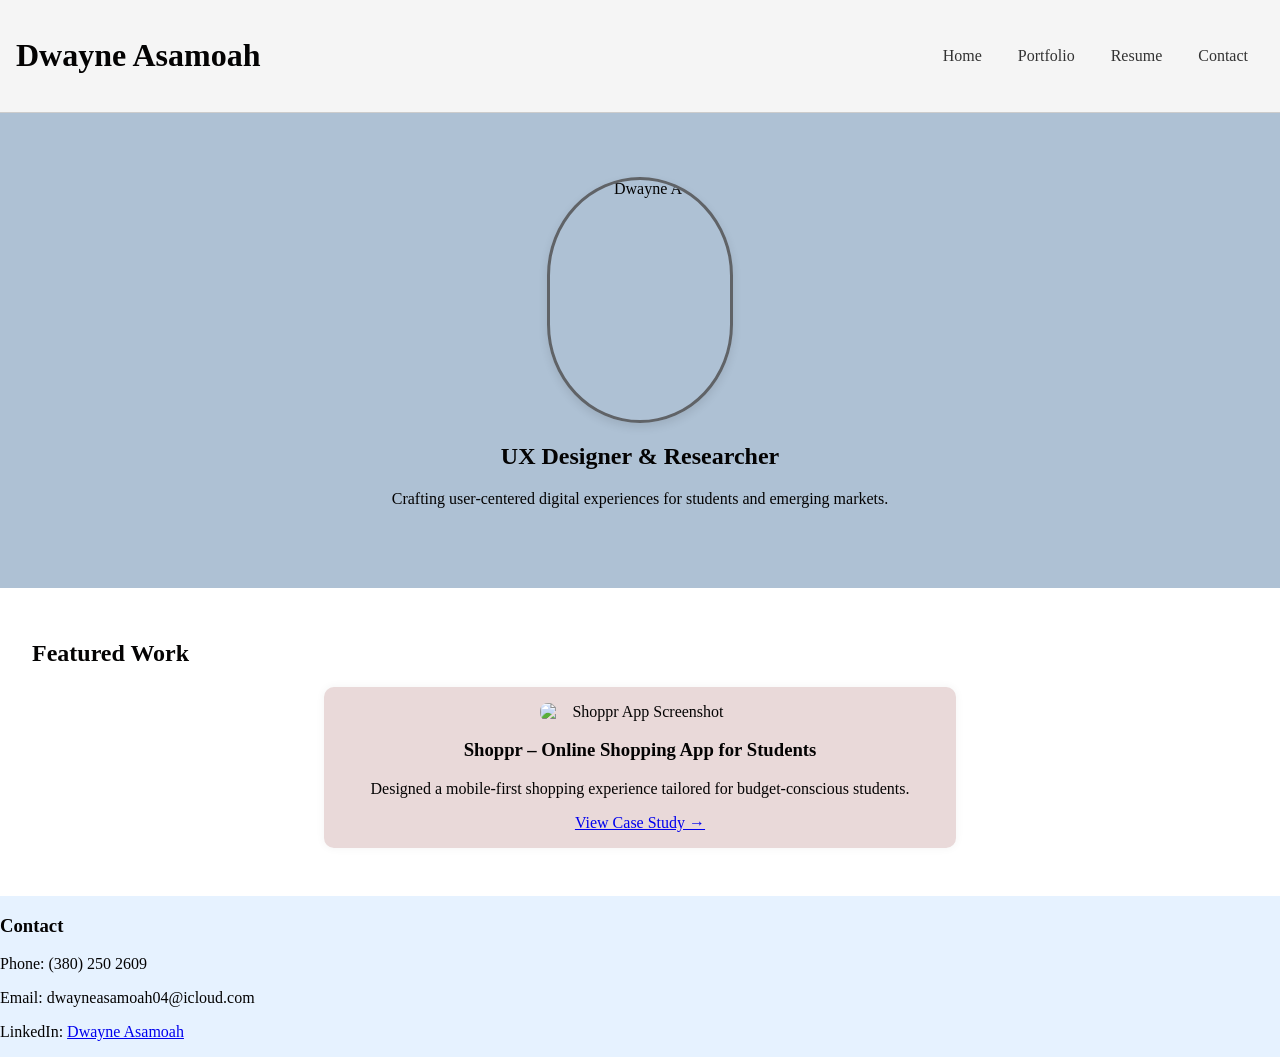
==== portfolio.html @ 017b69c5 "portfolio, shoppr, style.css entire portfoliowebsite." ====
<!DOCTYPE html>
<html lang="en">
<head>
  <meta charset="UTF-8">
  <meta name="viewport" content="width=device-width, initial-scale=1">
  <title>Dwayne A | UX Designer</title>
  <link rel="stylesheet" href="style.css">
</head>
<body>
  <header>
    <h1>Dwayne Asamoah</h1>
    <nav>
      <a href="index.html">Home</a>
      <a href="#portfolio">Portfolio</a>
      <a href="./dwayne_resume_2025.pdf" target="_blank">Resume</a>
      <a href="#contact">Contact</a>
    </nav>
  </header>

  <section class="hero">
    <img src="./whitecoatselfie .JPG" alt="Dwayne A" class="hero-img">
    <h2>UX Designer & Researcher</h2>
    <p>Crafting user-centered digital experiences for students and emerging markets.</p>
  </section>
  

  <section id="portfolio" class="projects">
    <h2>Featured Work</h2>
    <div class="project-card">
      <img src="./SHOPPR.LOGO.png" alt="Shoppr App Screenshot">
      <h3>Shoppr – Online Shopping App for Students</h3>
      <p>Designed a mobile-first shopping experience tailored for budget-conscious students.</p>
      <a href="./shoppr.html">View Case Study →</a>
    </div>
  </section>

  <footer id="contact">
    <h3>Contact</h3>
    <p>Phone: (380) 250 2609</p>
    <p>Email: dwayneasamoah04@icloud.com</p>
    <p>LinkedIn: <a href="https://linkedin.com/in/dwayneasamoah" target="_blank">Dwayne Asamoah</a></p>
  </footer>
</body>
</html>
---- style.css ----
/* Base styling for the whole site */
body {
    font-family: 'Times New Roman', Times, serif;
    margin: 0;
    padding: 0;
    background-color: #e6f2ff; /* Light blue background */
    color: #040303;
  }
  
  /* Header styles with faded gray */
  header {
    background-color: #f5f5f5; /* Faded gray */
    padding: 1em;
    display: flex;
    justify-content: space-between;
    align-items: center;
    border-bottom: 1px solid #ccc;
  }
  
  nav a {
    margin: 0 1em;
    text-decoration: none;
    color: #333;
  }
  
  /* Hero section styles */
  .hero {
    text-align: center;
    padding: 4em 2em;
    background-color: #aec1d4; /* Slightly darker blue for contrast */
  }
  
  /* Projects section */
  .projects {
    padding: 2em;
  }
  
  /* Project card design */
  .project-card {
    max-width: 600px;
    margin: 1em auto;
    padding: 1em;
    background: #e9d9d9;
    border-radius: 10px;
    box-shadow: 0 0 10px rgba(0,0,0,0.05);
    text-align: center;
  }
  
  
  .project-card img {
    max-width: 100%;      /* Prevents overflow */
    width: 200px;         /* Controls image size */
    height: auto;         /* Maintains aspect ratio */
    border-radius: 8px;
    display: block;
    margin: 0 auto 1em auto;
  }

  #portfolio {
    background-color: #ffffff;
  }

  .hero-img {
    width: 180px;
    height: 240px;
    object-fit: cover;
    border-radius: 50% / 40%;  /* Oval shape */
    border: 3px solid #606367;  /* Blue border */
    margin-bottom: 1em;
    box-shadow: 0 4px 10px rgba(0, 0, 0, 0.1);
    display: block;
    margin-left: auto;
    margin-right: auto;
  }
  
  .prototype-gallery {
    display: flex;
    flex-wrap: wrap;
    gap: 1em;
    justify-content: center;
    margin-top: 1em;
  }
  
  .prototype-gallery img {
    width: 200px;
    border-radius: 8px;
    box-shadow: 0 4px 8px rgba(0,0,0,0.1);
    transition: transform 0.3s ease;
  }
  
  .prototype-gallery img:hover {
    transform: scale(1.05);
  }
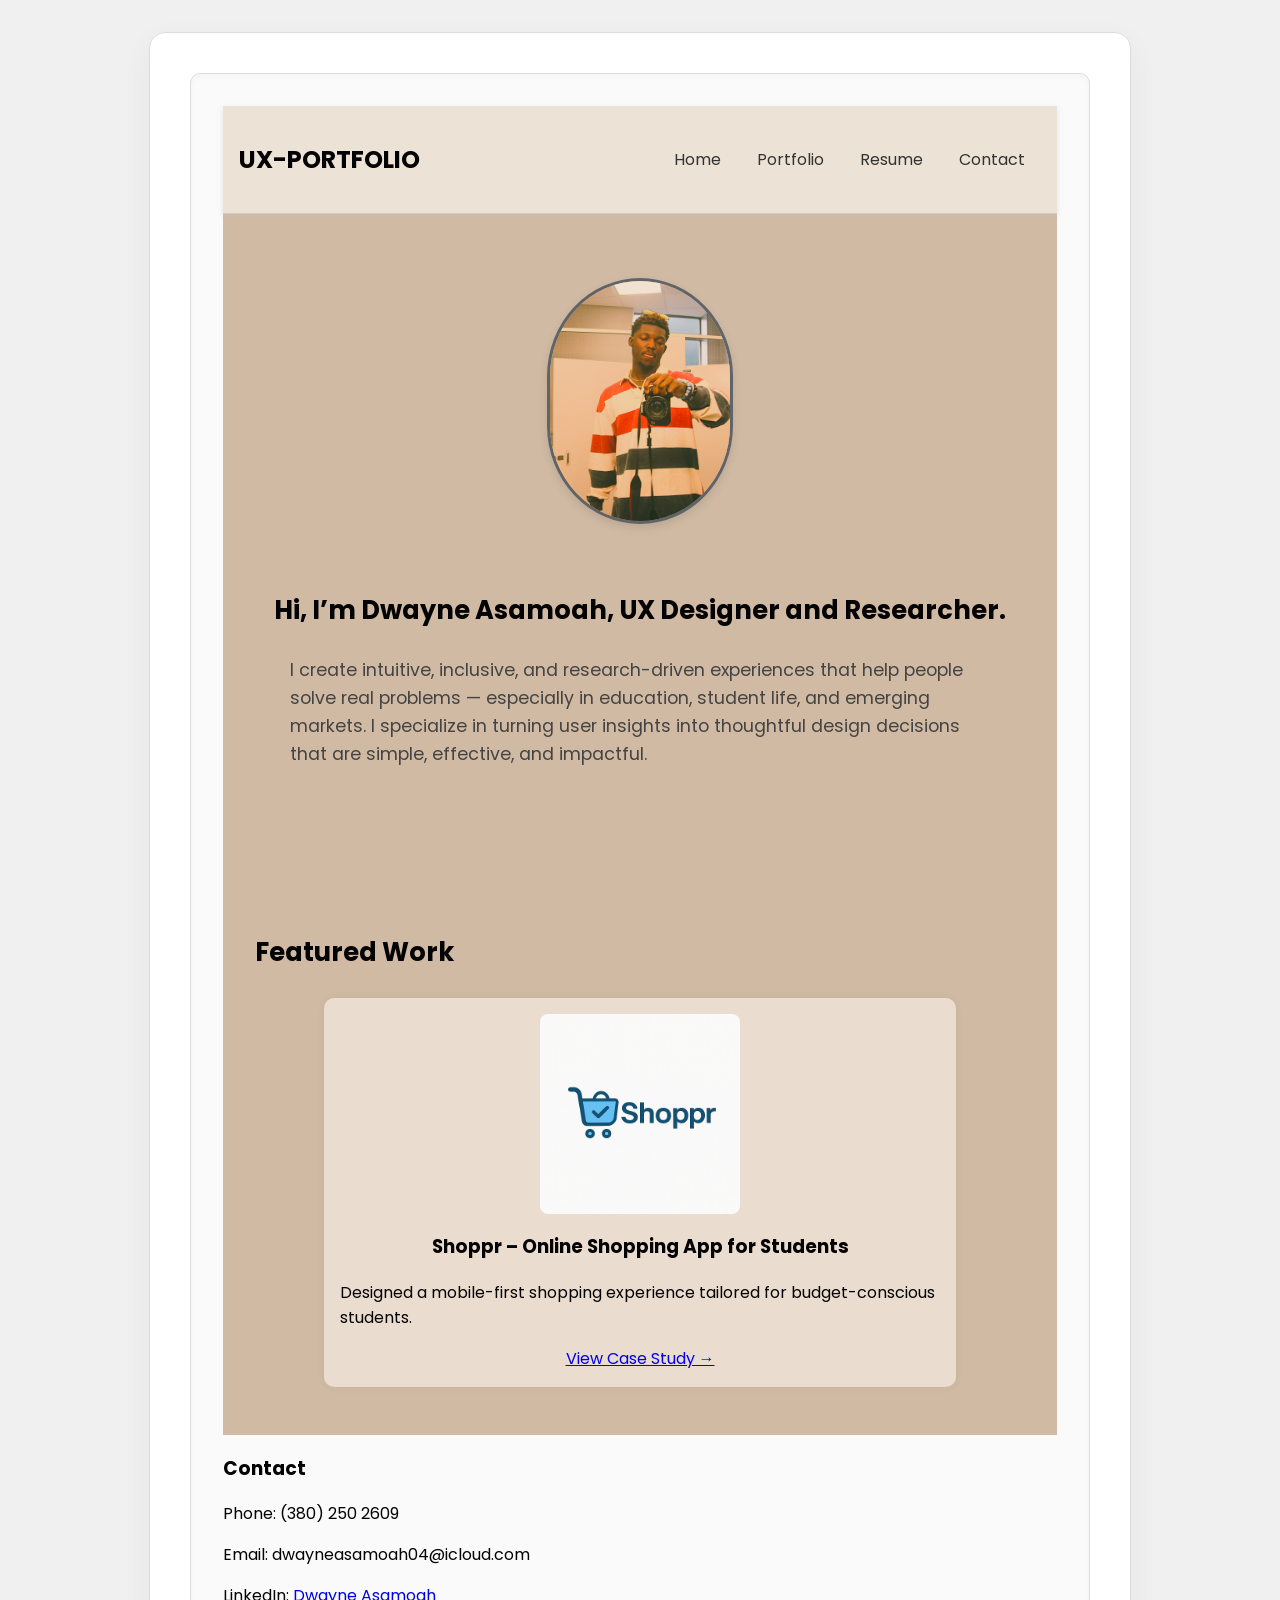
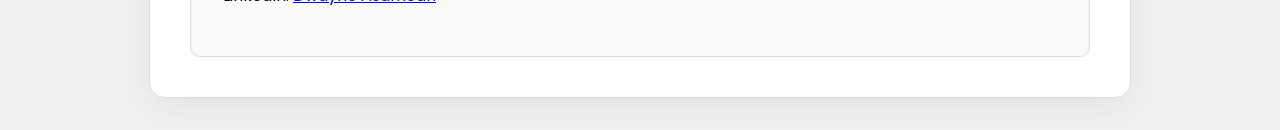
==== commit 64227c50: "Add files via upload" ====
--- a/portfolio.html
+++ b/portfolio.html
@@ -5,40 +5,48 @@
   <meta name="viewport" content="width=device-width, initial-scale=1">
   <title>Dwayne A | UX Designer</title>
   <link rel="stylesheet" href="style.css">
+  <link href="https://fonts.googleapis.com/css2?family=Poppins:wght@400;600;700&display=swap" rel="stylesheet">
 </head>
 <body>
-  <header>
-    <h1>Dwayne Asamoah</h1>
-    <nav>
-      <a href="index.html">Home</a>
-      <a href="#portfolio">Portfolio</a>
-      <a href="./dwayne_resume_2025.pdf" target="_blank">Resume</a>
-      <a href="#contact">Contact</a>
-    </nav>
-  </header>
-
-  <section class="hero">
-    <img src="./whitecoatselfie .JPG" alt="Dwayne A" class="hero-img">
-    <h2>UX Designer & Researcher</h2>
-    <p>Crafting user-centered digital experiences for students and emerging markets.</p>
-  </section>
-  
-
-  <section id="portfolio" class="projects">
-    <h2>Featured Work</h2>
-    <div class="project-card">
-      <img src="./SHOPPR.LOGO.png" alt="Shoppr App Screenshot">
-      <h3>Shoppr – Online Shopping App for Students</h3>
-      <p>Designed a mobile-first shopping experience tailored for budget-conscious students.</p>
-      <a href="./shoppr.html">View Case Study →</a>
+    <div class="portfolio">
+        <div class="portfolio-inner">
+        <section class="project-content">
+            <header>
+                <h1>UX-PORTFOLIO</h1>
+                <nav>
+                  <a href="index.html">Home</a>
+                  <a href="#portfolio">Portfolio</a>
+                  <a href="./dwayne_resume_2025.pdf" target="_blank">Resume</a>
+                  <a href="#contact">Contact</a>
+                </nav>
+              </header>
+            
+              <section class="hero">
+                <img src="./whitecoatselfie .JPG" alt="Dwayne A" class="hero-img">
+                <h2>Hi, I’m Dwayne Asamoah, UX Designer and Researcher.</h2>
+                <p>I create intuitive, inclusive, and research-driven experiences that help people solve real problems — especially in education, student life, and emerging markets. I specialize in turning user insights into thoughtful design decisions that are simple, effective, and impactful.</p>
+              </section>
+              
+              
+            
+              <section id="portfolio" class="projects">
+                <h2>Featured Work</h2>
+                <div class="project-card">
+                  <img src="./SHOPPR.LOGO.png" alt="Shoppr App Screenshot">
+                  <h3>Shoppr – Online Shopping App for Students</h3>
+                  <p>Designed a mobile-first shopping experience tailored for budget-conscious students.</p>
+                  <a href="./shoppr.html">View Case Study →</a>
+                </div>
+              </section>
+            
+              <footer id="contact">
+                <h3>Contact</h3>
+                <p>Phone: (380) 250 2609</p>
+                <p>Email: dwayneasamoah04@icloud.com</p>
+                <p>LinkedIn: <a href="https://linkedin.com/in/dwayneasamoah" target="_blank">Dwayne Asamoah</a></p>
+              </footer>
+        </section>
+      </div>
     </div>
-  </section>
-
-  <footer id="contact">
-    <h3>Contact</h3>
-    <p>Phone: (380) 250 2609</p>
-    <p>Email: dwayneasamoah04@icloud.com</p>
-    <p>LinkedIn: <a href="https://linkedin.com/in/dwayneasamoah" target="_blank">Dwayne Asamoah</a></p>
-  </footer>
 </body>
 </html>
--- a/style.css
+++ b/style.css
@@ -1,19 +1,50 @@
 /* Base styling for the whole site */
 body {
-    font-family: 'Times New Roman', Times, serif;
+    font-family: 'Poppins', sans-serif;
+    font-weight: 400;
     margin: 0;
     padding: 0;
-    background-color: #e6f2ff; /* Light blue background */
+    background-color: #f1f0f0; /* Outer background outside the card */
     color: #040303;
-  }
-  
+    display: flex;
+    justify-content: center; /* Horizontally center everything */
+  }
+  
+  .portfolio {
+    max-width: 900px;
+    width: 100%;
+    margin: 2em auto;
+    padding: 2.5em;
+    background-color: #ffffff;
+    border-radius: 16px; /* more pronounced rounded edges */
+    border: 1px solid #dcdcdc; /* light, modern border */
+    box-shadow: 0 10px 30px rgba(0, 0, 0, 0.05); /* depth */
+  }
+  
+  .hero,
+.projects,
+footer {
+  background-color: transparent;
+  border-radius: 0;
+}
+
+
+  .portfolio-inner {
+    border: 1px solid #dcdcdc;       /* Light inner border */
+    border-radius: 10px;
+    padding: 2em;
+    background-color: #fafafa;       /* Slight contrast with outer white */
+    box-shadow: inset 0 2px 6px rgba(0, 0, 0, 0.03); /* subtle inner depth */
+  }
+
   /* Header styles with faded gray */
   header {
-    background-color: #f5f5f5; /* Faded gray */
+    background-color: #ece2d5; /* Faded gray */
     padding: 1em;
     display: flex;
     justify-content: space-between;
     align-items: center;
+    box-shadow: 0 2px 6px rgba(0, 0, 0, 0.1);
     border-bottom: 1px solid #ccc;
   }
   
@@ -21,18 +52,50 @@
     margin: 0 1em;
     text-decoration: none;
     color: #333;
+    transition: color 0.3s ease;
+  }
+
+  nav a:hover {
+    color: #9a8343
   }
   
   /* Hero section styles */
   .hero {
+    display: flex;
+    flex-direction: column;
+    align-items: center;
+    justify-content: center;
     text-align: center;
     padding: 4em 2em;
-    background-color: #aec1d4; /* Slightly darker blue for contrast */
-  }
+    background-color: #d0baa3;
+  }
+
+  .hero h2 {
+    font-size: 2.2rem;
+    font-weight: 700;
+    margin: 0.5em 0;
+  }
+
+  .hero h3 {
+    font-size:1.3rem;
+    font-weight: 600;
+    color: #222;
+    margin-bottom: 1em;
+  }
+  
+  .hero p {
+    font-size: 1.1rem;
+    line-height: 1.6;
+    max-width: 700px;
+    margin: 0 auto 1.5em auto;
+    color: #444;
+  }
+  
   
   /* Projects section */
   .projects {
     padding: 2em;
+    background-color: d0baa3;
   }
   
   /* Project card design */
@@ -40,7 +103,7 @@
     max-width: 600px;
     margin: 1em auto;
     padding: 1em;
-    background: #e9d9d9;
+    background: #eaddcf;
     border-radius: 10px;
     box-shadow: 0 0 10px rgba(0,0,0,0.05);
     text-align: center;
@@ -57,7 +120,7 @@
   }
 
   #portfolio {
-    background-color: #ffffff;
+    background-color: #d0baa3;
   }
 
   .hero-img {
@@ -84,11 +147,73 @@
   .prototype-gallery img {
     width: 200px;
     border-radius: 8px;
-    box-shadow: 0 4px 8px rgba(0,0,0,0.1);
+    box-shadow: 0 4px 8px rgba(0, 0, 0, 0.1);
     transition: transform 0.3s ease;
   }
   
   .prototype-gallery img:hover {
     transform: scale(1.05);
   }
+  
+  /* Main container for the case study content */
+.case-study-container {
+    max-width: 850px;
+    margin: 2em auto;
+    padding: 2em;
+    background-color: #d0baa3;
+    border: 1px solid #b28d8d; 
+    box-shadow: 0 8px 24px rgba(0, 0, 0, 0.08);
+    border-radius: 12px;
+    animation: fadeIn 0.5s ease-in-out;
+  }
+  
+  /* Center all text and remove harsh alignment */
+  .project-content h2,
+  .project-content h4,
+  .project-content p,
+  .project-content ul {
+    text-align: left;
+    margin-bottom: 1em;
+  }
+  
+  /* Headings spaced nicely */
+  .project-content h2 {
+    margin-top: 2em;
+    font-size: 1.6em;
+  }
+  
+  .project-content h4 {
+    font-size: 1.2em;
+    margin-top: 1.5em;
+  }
+  
+  /* Image gallery grid layout */
+  .prototype-gallery {
+    display: flex;
+    flex-wrap: wrap;
+    justify-content: center;
+    gap: 1em;
+    margin: 2em 0;
+  }
+  
+  .prototype-gallery img {
+    max-width: 200px;
+    border-radius: 10px;
+    box-shadow: 0 4px 12px rgba(0,0,0,0.05);
+    transition: transform 0.3s ease;
+  }
+  
+  .prototype-gallery img:hover {
+    transform: scale(1.03);
+  }
+  
+  /* Optional: add slight fade-in animation */
+  .case-study-container {
+    animation: fadeIn 0.5s ease-in-out;
+  }
+  
+  @keyframes fadeIn {
+    from { opacity: 0; transform: translateY(10px); }
+    to { opacity: 1; transform: translateY(0); }
+  }
   
